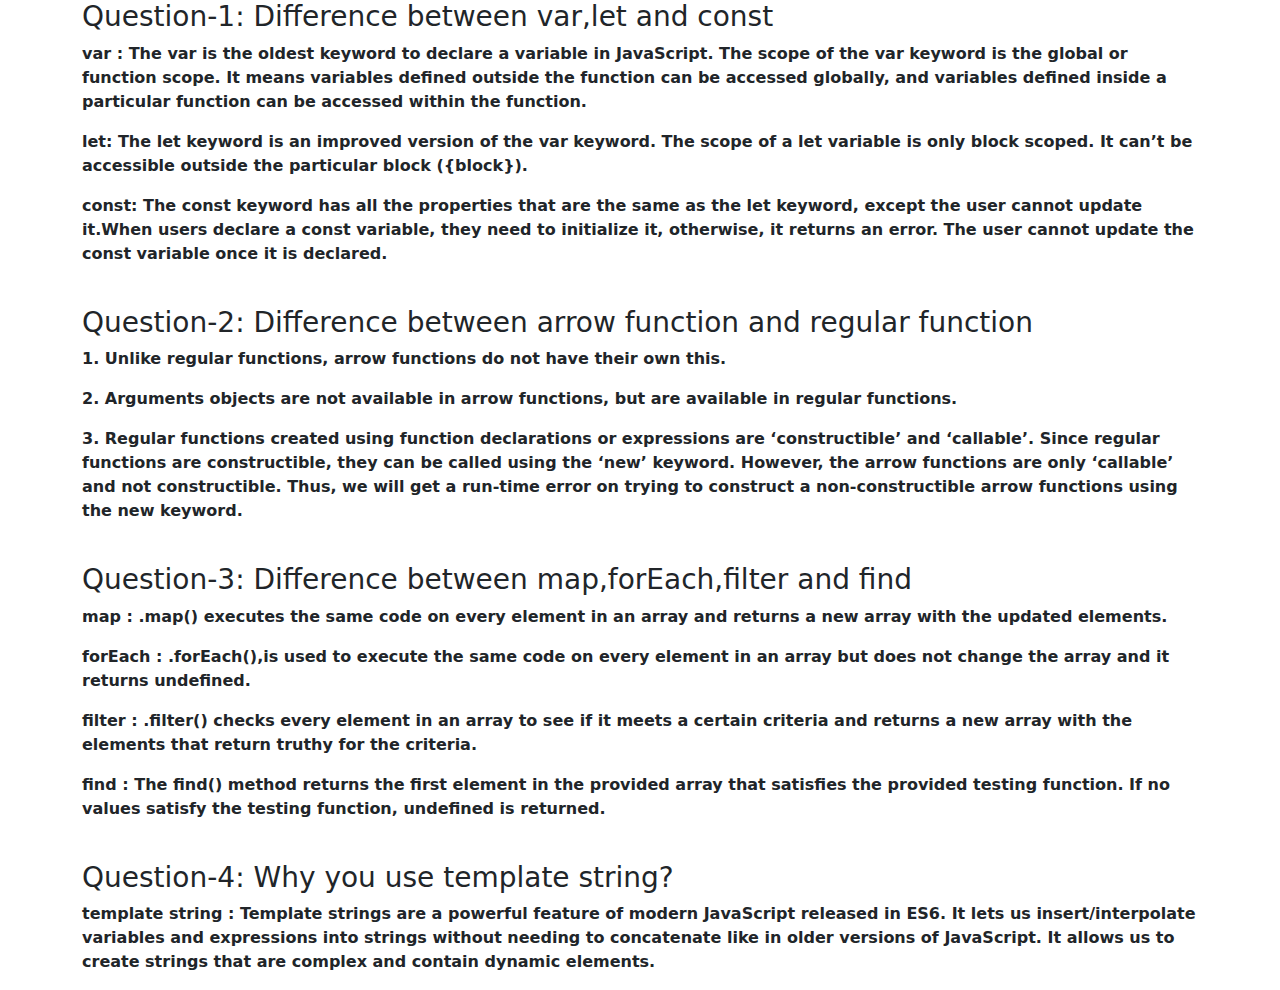
==== blog-question.html @ 9a75dbaa "blog question answer added" ====
<!DOCTYPE html>
<html lang="en">
  <head>
    <meta charset="UTF-8" />
    <meta http-equiv="X-UA-Compatible" content="IE=edge" />
    <meta name="viewport" content="width=device-width, initial-scale=1.0" />
    <title>Recent News</title>
    <link
      rel="stylesheet"
      href="https://cdn.jsdelivr.net/npm/bootstrap@5.2.0/dist/css/bootstrap.min.css
    "
    />
  </head>
  <body>
    <div class="container">
      <div class="row gap-4">
        <div class="col-12">
          <h3>Question-1: Difference between var,let and const</h3>
          <strong>
            <p>
              var : The var is the oldest keyword to declare a variable in
              JavaScript. The scope of the var keyword is the global or function
              scope. It means variables defined outside the function can be
              accessed globally, and variables defined inside a particular
              function can be accessed within the function.
            </p>
            <p>
              let: The let keyword is an improved version of the var keyword.
              The scope of a let variable is only block scoped. It can’t be
              accessible outside the particular block ({block}).
            </p>
            <p>
              const: The const keyword has all the properties that are the same
              as the let keyword, except the user cannot update it.When users
              declare a const variable, they need to initialize it, otherwise,
              it returns an error. The user cannot update the const variable
              once it is declared.
            </p>
          </strong>
        </div>
        <div class="col-12">
          <h3>
            Question-2: Difference between arrow function and regular function
          </h3>
          <strong>
            <p>
              1. Unlike regular functions, arrow functions do not have their own
              this.
            </p>
            <p>
              2. Arguments objects are not available in arrow functions, but are
              available in regular functions.
            </p>
            <p>
              3. Regular functions created using function declarations or
              expressions are ‘constructible’ and ‘callable’. Since regular
              functions are constructible, they can be called using the ‘new’
              keyword. However, the arrow functions are only ‘callable’ and not
              constructible. Thus, we will get a run-time error on trying to
              construct a non-constructible arrow functions using the new
              keyword.
            </p>
          </strong>
        </div>
        <div class="col-12">
          <h3>Question-3: Difference between map,forEach,filter and find</h3>
          <strong>
            <p>
              map : .map() executes the same code on every element in an array
              and returns a new array with the updated elements.
            </p>
            <p>
              forEach : .forEach(),is used to execute the same code on every
              element in an array but does not change the array and it returns
              undefined.
            </p>
            <p>
              filter : .filter() checks every element in an array to see if it
              meets a certain criteria and returns a new array with the elements
              that return truthy for the criteria.
            </p>
            <p>
              find : The find() method returns the first element in the provided
              array that satisfies the provided testing function. If no values
              satisfy the testing function, undefined is returned.
            </p>
          </strong>
        </div>
        <div class="col-12">
          <h3>Question-4: Why you use template string?</h3>
          <strong>
            <p>
              template string : Template strings are a powerful feature of
              modern JavaScript released in ES6. It lets us insert/interpolate
              variables and expressions into strings without needing to
              concatenate like in older versions of JavaScript. It allows us to
              create strings that are complex and contain dynamic elements.
            </p>
          </strong>
        </div>
      </div>
    </div>
    <script src="https://cdn.jsdelivr.net/npm/bootstrap@5.2.0/dist/js/bootstrap.bundle.min.js
    "></script>
  </body>
</html>
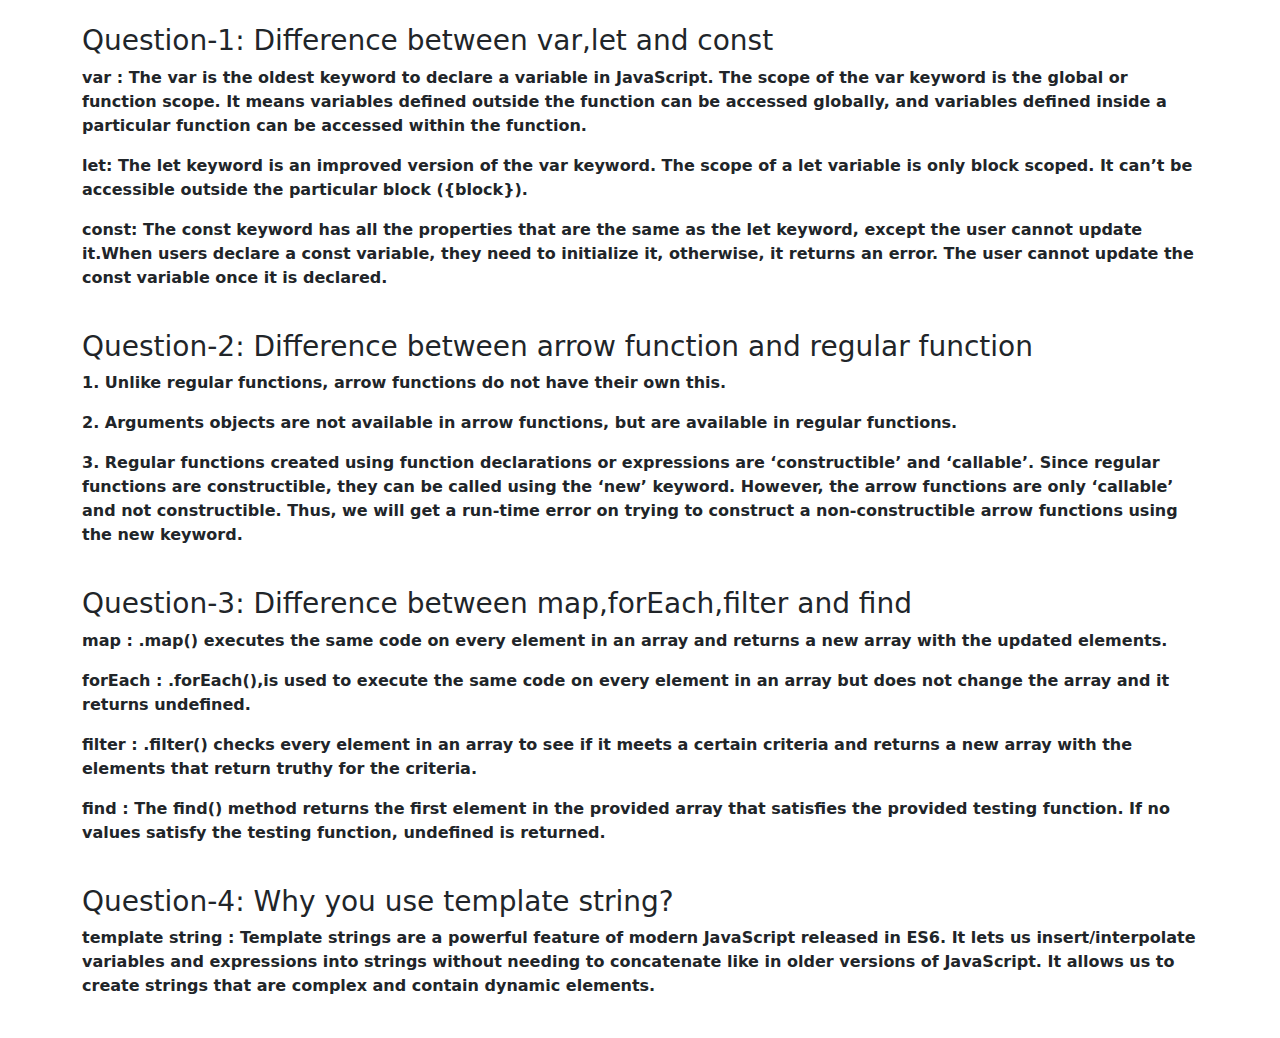
==== commit ebbed7de: "category added dynamically" ====
--- a/blog-question.html
+++ b/blog-question.html
@@ -12,7 +12,7 @@
     />
   </head>
   <body>
-    <div class="container">
+    <div class="container my-4">
       <div class="row gap-4">
         <div class="col-12">
           <h3>Question-1: Difference between var,let and const</h3>
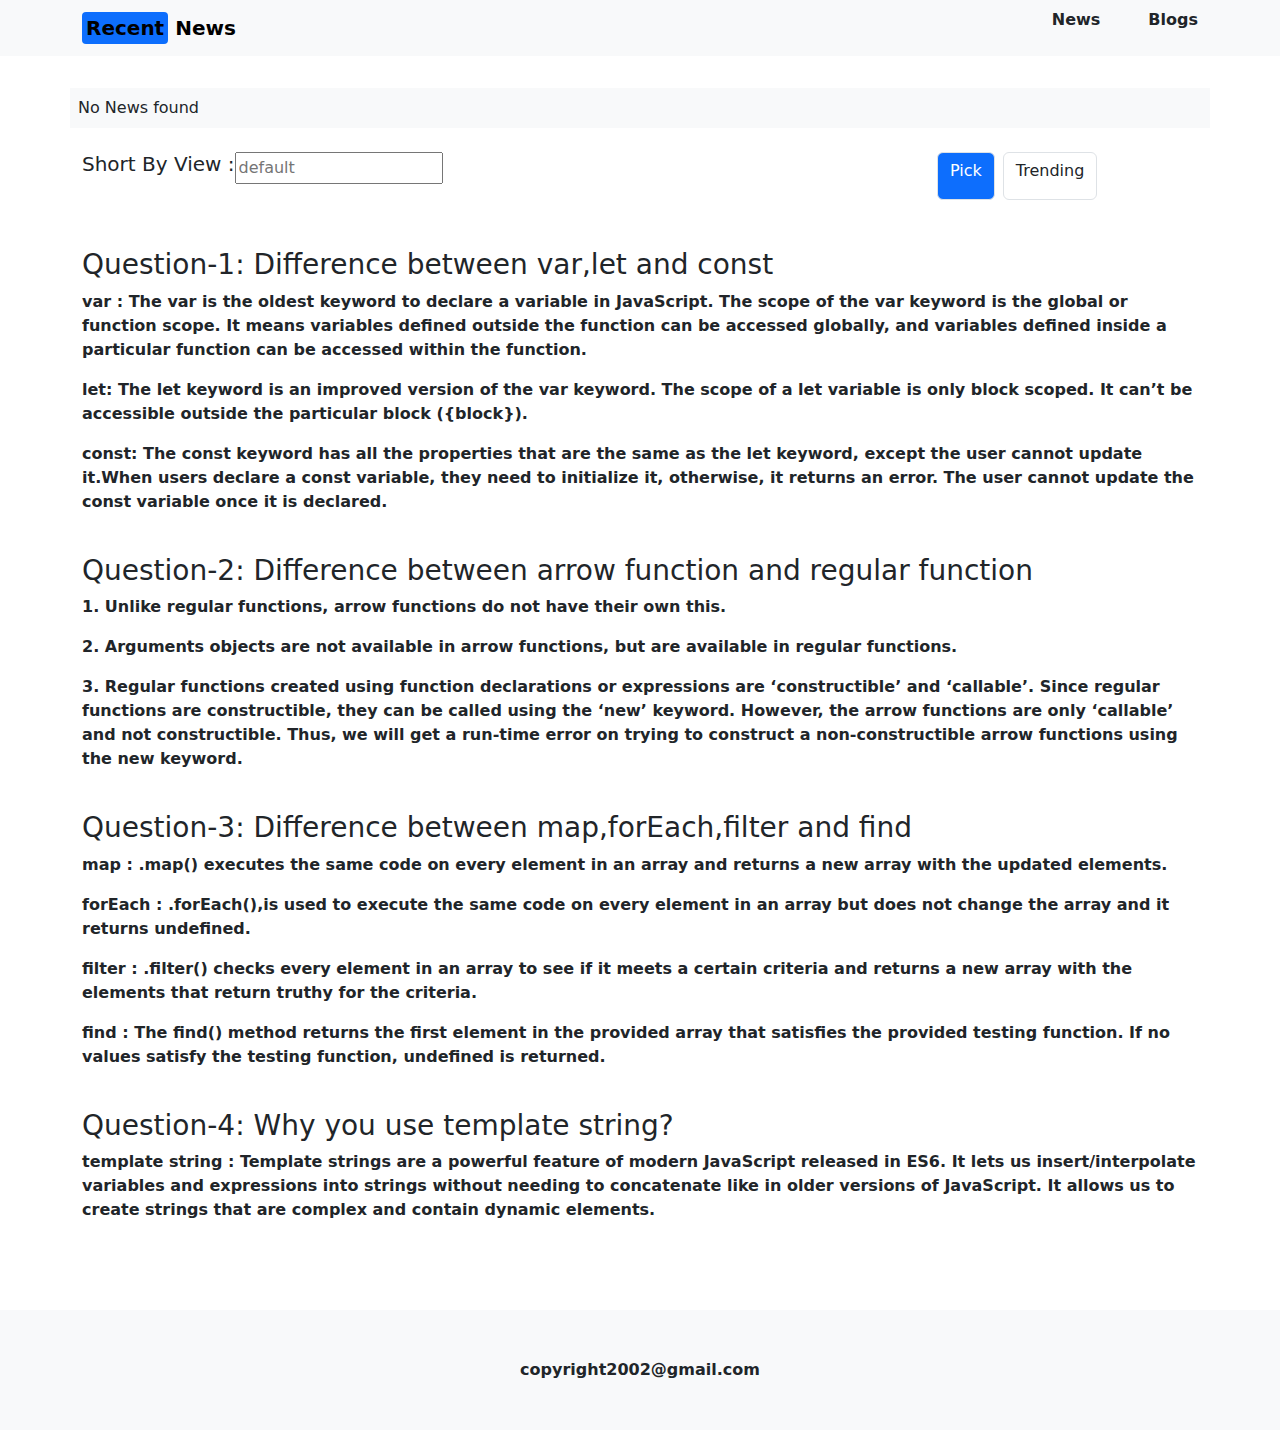
==== commit 26be9836: "blog section designed" ====
--- a/blog-question.html
+++ b/blog-question.html
@@ -5,13 +5,100 @@
     <meta http-equiv="X-UA-Compatible" content="IE=edge" />
     <meta name="viewport" content="width=device-width, initial-scale=1.0" />
     <title>Recent News</title>
+    <link rel="stylesheet" href="style.css">
     <link
       rel="stylesheet"
       href="https://cdn.jsdelivr.net/npm/bootstrap@5.2.0/dist/css/bootstrap.min.css
     "
     />
+    <link
+      rel="stylesheet"
+      href="https://cdnjs.cloudflare.com/ajax/libs/font-awesome/6.2.0/css/all.min.css"
+    />
   </head>
   <body>
+    <!-- ------navbar --------- -->
+    <nav class="navbar navbar-expand-lg bg-light">
+      <div class="container fw-bold">
+        <a class="navbar-brand" href="#"
+          ><span class="bg-primary p-1 rounded-1">Recent</span> News</a
+        >
+        <ul
+          class="d-flex gap-lg-5 gap-md-4 gap-sm-2 gap-2 fw-bold"
+          style="list-style: none"
+        >
+          <li class="nav-item">
+            <a class="nav-link" aria-current="page" href="#">News</a>
+          </li>
+          <li class="nav-item">
+            <a class="nav-link" aria-current="page" href="blog-question.html"
+              >Blogs</a
+            >
+          </li>
+        </ul>
+      </div>
+    </nav>
+    <!-- category  -->
+    <div class="container my-3">
+      <div id="category-container" class="row gap-lg-0 gap-md-2 gap-sm-2"></div>
+    </div>
+     <!-- total news found  -->
+     <div class="container">
+      <div class="row">
+        <div class="col p-2 bg-light">No News found</div>
+      </div>
+    </div>
+    <!-- short by view  -->
+    <div class="container my-4">
+      <div class="row">
+        <div
+          class="col-lg-9 col-md-9 col-sm-12 mb-3 d-lg-flex d-md-flex d-sm-block"
+        >
+          <h5>Short By View :</h5>
+          <input type="search" placeholder="default " name="" id="" />
+        </div>
+         <!-- trending  -->
+         <div
+         class="col-lg-3 col-md-3 col-sm-12 d-lg-flex d-md-flex d-sm-block gap-2"
+       >
+         <div class="btn bg-primary text-white border">Pick</div>
+         <div class="btn border">Trending</div>
+       </div>
+     </div>
+   </div>
+   <section>
+     <div id="news-container" class="container">
+       <div class="row"></div>
+     </div>
+
+     <!-- Modal -->
+     <div
+       class="modal fade"
+       id="newsDetailModal"
+       tabindex="-1"
+       aria-labelledby="newsDetailModalLabel"
+       aria-hidden="true"
+     >
+       <div class="modal-dialog">
+         <div class="modal-content">
+           <div class="modal-header">
+             <h5 class="modal-title" id="newsDetailModalLabel"></h5>
+             <button
+               type="button"
+               class="btn-close"
+               data-bs-dismiss="modal"
+               aria-label="Close"
+             ></button>
+           </div>
+           <div class="modal-body" id="modal-body">...</div>
+           <div class="modal-footer" id="modal-footer"></div>
+         </div>
+       </div>
+     </div>
+   </section>
+ </section>
+ 
+    <!-- blog question and answer  -->
     <div class="container my-4">
       <div class="row gap-4">
         <div class="col-12">
@@ -100,7 +187,16 @@
         </div>
       </div>
     </div>
+    <!-- footer section  -->
+ <div class="container-fluid">
+  <div class="row">
+    <div class="col text-center mt-5 py-5 bg-light">
+      <strong>copyright2002@gmail.com</strong>
+    </div>
+  </div>
+</div>
     <script src="https://cdn.jsdelivr.net/npm/bootstrap@5.2.0/dist/js/bootstrap.bundle.min.js
     "></script>
+    <script src="js/news.js"></script>
   </body>
 </html>
--- a/style.css
+++ b/style.css
@@ -0,0 +1,5 @@
+.custom {
+  white-space: nowrap;
+  overflow: hidden;
+  text-overflow: ellipsis;
+}
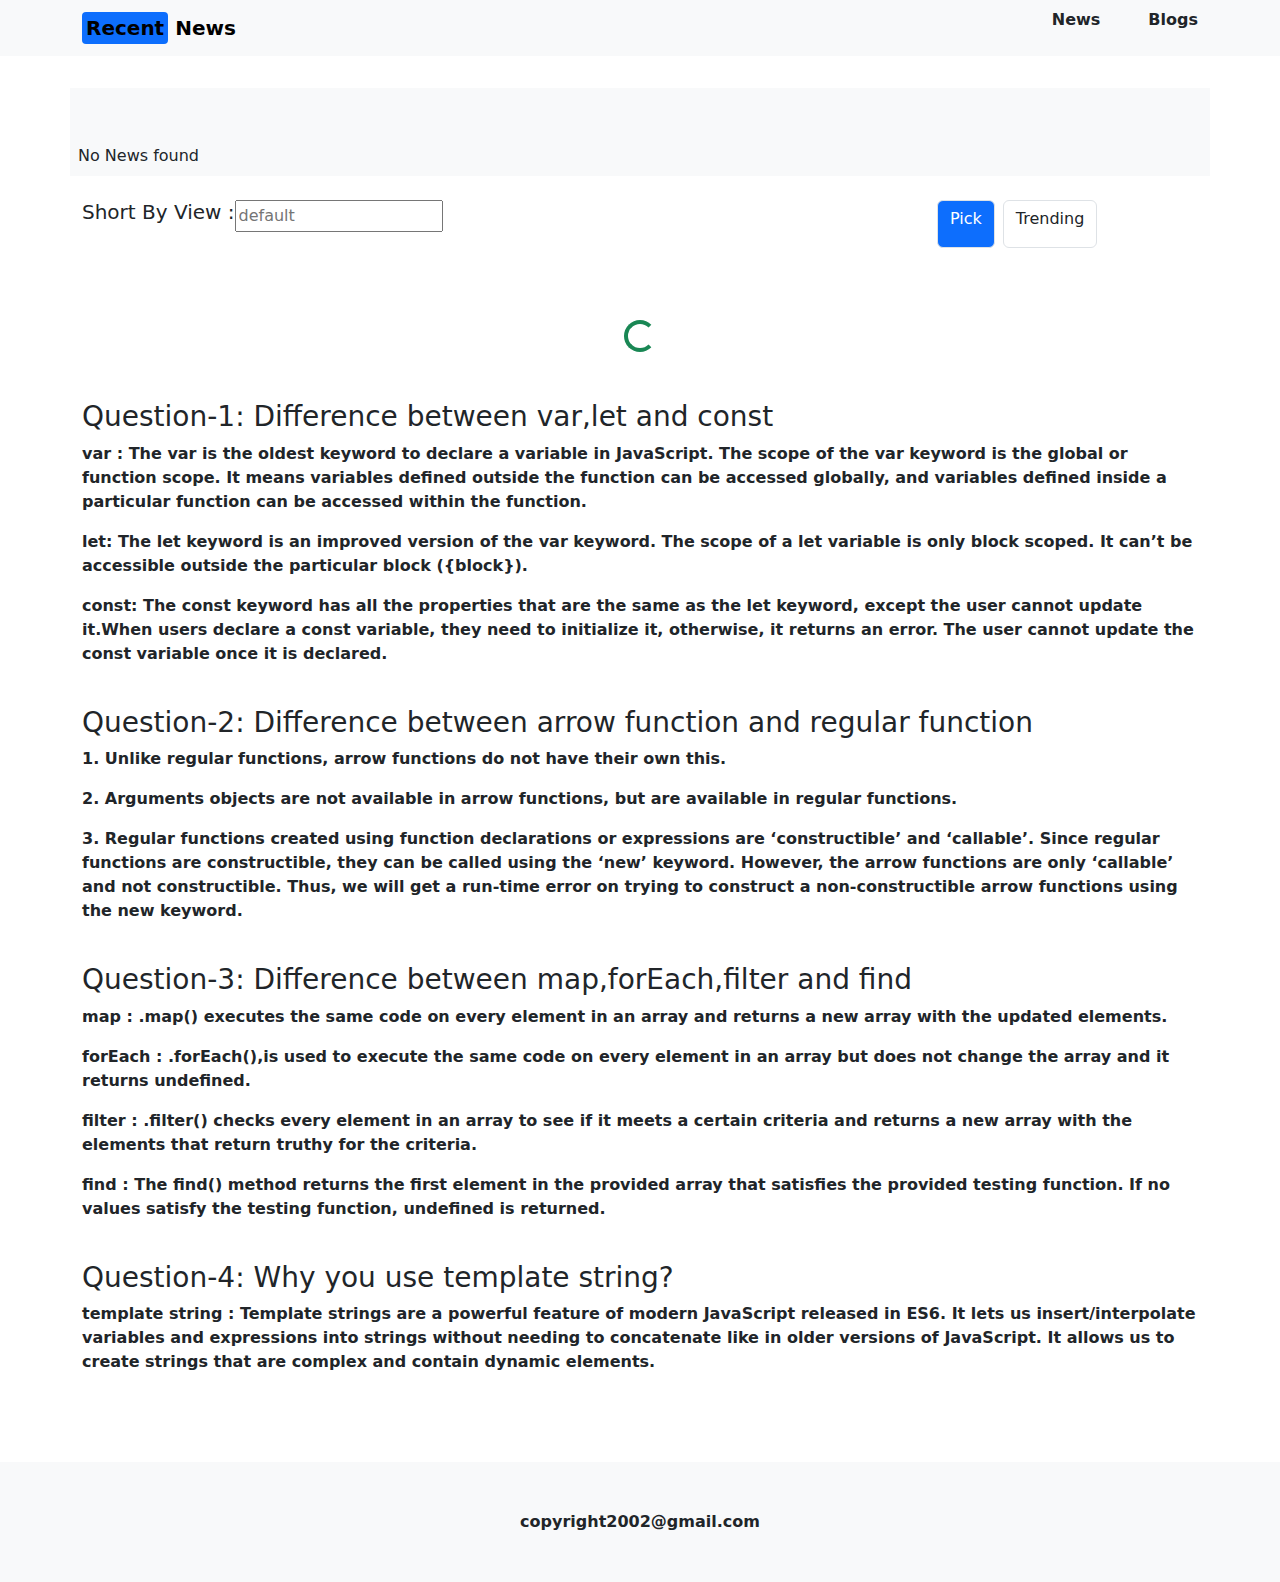
==== commit 072acd86: "no news found are dynamically added" ====
--- a/blog-question.html
+++ b/blog-question.html
@@ -45,6 +45,15 @@
      <!-- total news found  -->
      <div class="container">
       <div class="row">
+        <div id="not-found" class="col p-4 bg-light fw-bold d-none">
+          No News found
+        </div>
+        <div id="found" class="col p-4 bg-light fw-bold"></div>
+      </div>
+    </div>
+     <!-- total news found  -->
+     <div class="container">
+      <div class="row">
         <div class="col p-2 bg-light">No News found</div>
       </div>
     </div>
@@ -67,10 +76,18 @@
      </div>
    </div>
    <section>
+    <!-- news  -->
      <div id="news-container" class="container">
        <div class="row"></div>
      </div>
-
+<!-- spinner  -->
+<section class="d-none" id="spinner">
+  <div class="text-success d-flex justify-content-center my-5">
+    <div class="spinner-border" role="status">
+      <span class="visually-hidden">Loading...</span>
+    </div>
+  </div>
+</section>
      <!-- Modal -->
      <div
        class="modal fade"
@@ -90,7 +107,7 @@
                aria-label="Close"
              ></button>
            </div>
-           <div class="modal-body" id="modal-body">...</div>
+           <div class="modal-body" id="modal-body"></div>
            <div class="modal-footer" id="modal-footer"></div>
          </div>
        </div>
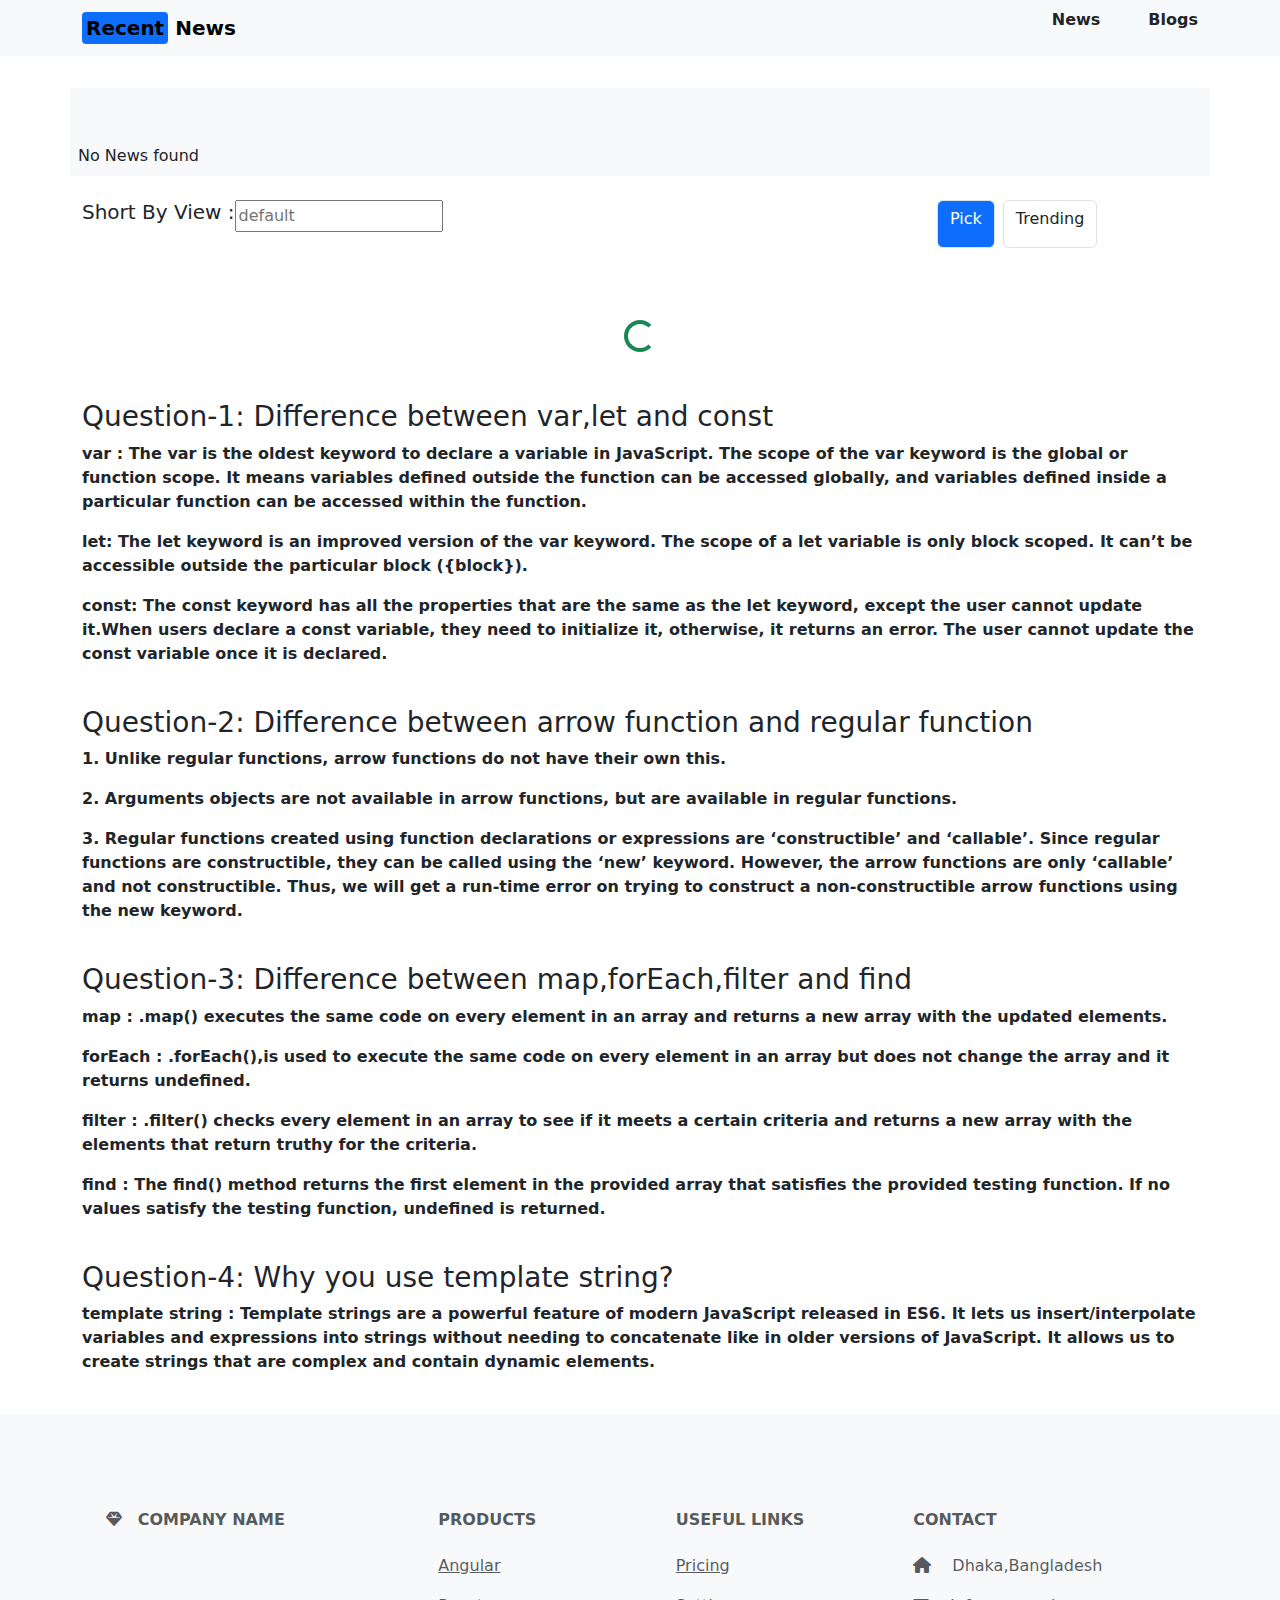
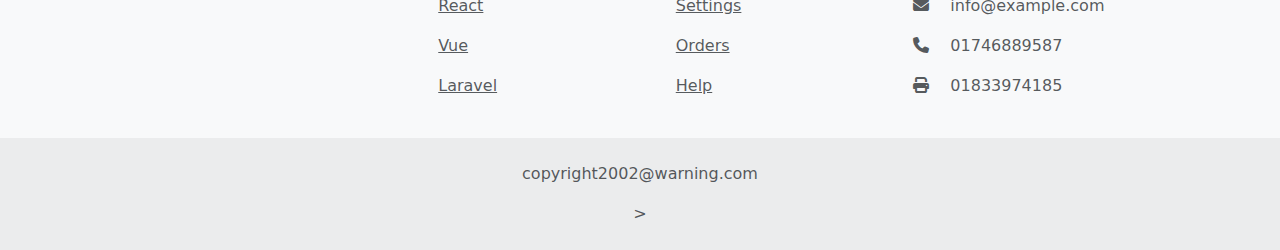
==== commit effa631f: "changes on footer" ====
--- a/blog-question.html
+++ b/blog-question.html
@@ -205,13 +205,70 @@
       </div>
     </div>
     <!-- footer section  -->
- <div class="container-fluid">
-  <div class="row">
-    <div class="col text-center mt-5 py-5 bg-light">
-      <strong>copyright2002@gmail.com</strong>
-    </div>
-  </div>
-</div>
+    <footer class="text-center text-lg-start bg-light text-muted pt-5">
+     
+      <section class="">
+        <div class="container text-center text-md-start  mt-5">
+          <div class="row mt-3">
+            <div class="col-md-3 col-lg-4 col-xl-3 mx-auto mb-4">
+              <h6 class="text-uppercase fw-bold mb-4">
+                <i class="fas fa-gem me-3"></i>Company name
+              </h6>
+            </div>
+
+            <div class="col-md-2 col-lg-2 col-xl-2 mx-auto mb-4">
+              <h6 class="text-uppercase fw-bold mb-4">Products</h6>
+              <p>
+                <a href="#!" class="text-reset">Angular</a>
+              </p>
+              <p>
+                <a href="#!" class="text-reset">React</a>
+              </p>
+              <p>
+                <a href="#!" class="text-reset">Vue</a>
+              </p>
+              <p>
+                <a href="#!" class="text-reset">Laravel</a>
+              </p>
+            </div>
+
+            <div class="col-md-3 col-lg-2 col-xl-2 mx-auto mb-4">
+              <h6 class="text-uppercase fw-bold mb-4">Useful links</h6>
+              <p>
+                <a href="#!" class="text-reset">Pricing</a>
+              </p>
+              <p>
+                <a href="#!" class="text-reset">Settings</a>
+              </p>
+              <p>
+                <a href="#!" class="text-reset">Orders</a>
+              </p>
+              <p>
+                <a href="#!" class="text-reset">Help</a>
+              </p>
+            </div>
+
+            <div class="col-md-4 col-lg-3 col-xl-3 mx-auto mb-md-0 mb-4">
+              <h6 class="text-uppercase fw-bold mb-4">Contact</h6>
+              <p><i class="fas fa-home me-3"></i> Dhaka,Bangladesh</p>
+              <p>
+                <i class="fas fa-envelope me-3"></i>
+                info@example.com
+              </p>
+              <p><i class="fas fa-phone me-3"></i> 01746889587</p>
+              <p><i class="fas fa-print me-3"></i> 01833974185</p>
+            </div>
+          </div>
+        </div>
+      </section>
+      <div
+        class="text-center p-4"
+        style="background-color: rgba(0, 0, 0, 0.05)"
+      >
+        <p>copyright2002@warning.com</p>
+        >
+    </div>
+    </footer>
     <script src="https://cdn.jsdelivr.net/npm/bootstrap@5.2.0/dist/js/bootstrap.bundle.min.js
     "></script>
     <script src="js/news.js"></script>
